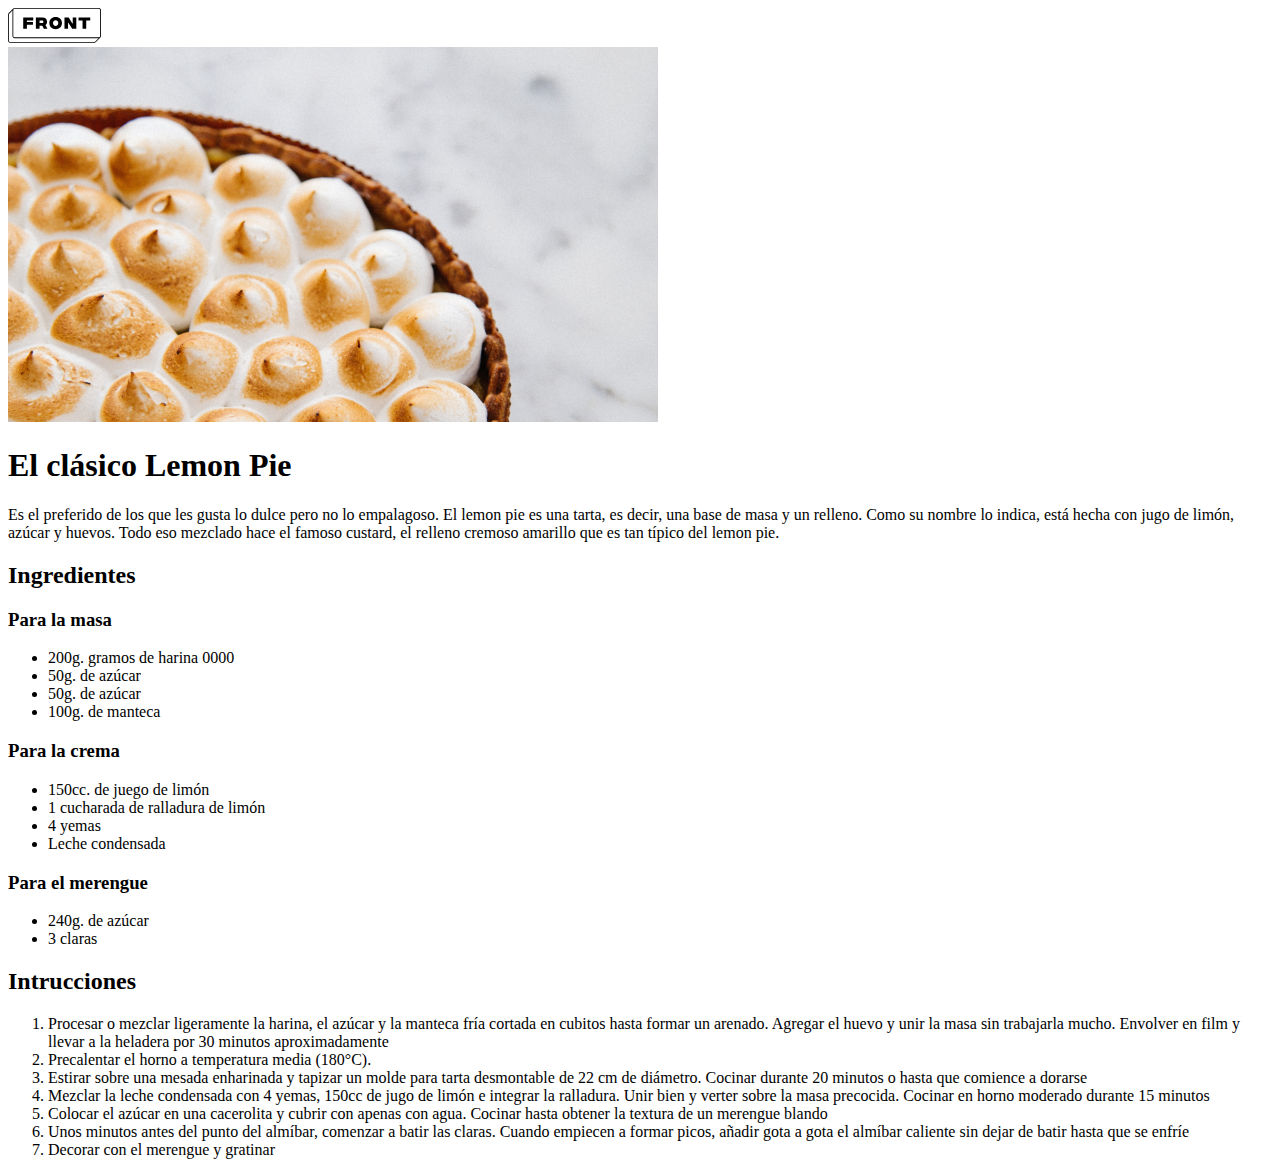
==== FrontEnd/LemonPie/index.html @ 0f6983c4 "actualizacion para FronEnd" ====
<!DOCTYPE html>
<html lang="es">
  <head>
    <meta charset="UTF-8" />
    <meta http-equiv="X-UA-Compatible" content="IE=edge" />
    <meta name="viewport" content="width=device-width, initial-scale=1.0" />
    <title>Document</title>
  </head>
  <body>
    <header>
      <img src="img/Logo.svg" alt="Logo" />
    </header>
    <main>
      <section>
        <img src="img/lemonPie.png" alt="Torta de Lemon lemonPie" />
        <h1>El clásico Lemon Pie</h1>
        <article>
          Es el preferido de los que les gusta lo dulce pero no lo empalagoso.
          El lemon pie es una tarta, es decir, una base de masa y un relleno.
          Como su nombre lo indica, está hecha con jugo de limón, azúcar y
          huevos. Todo eso mezclado hace el famoso custard, el relleno cremoso
          amarillo que es tan típico del lemon pie.
        </article>
      </section>
      <section>
        <h2>Ingredientes</h2>
        <h3>Para la masa</h3>
        <ul>
          <li>200g. gramos de harina 0000</li>
          <li>50g. de azúcar</li>
          <li>50g. de azúcar</li>
          <li>100g. de manteca</li>
        </ul>

        <h3>Para la crema</h3>
        <ul>
          <li>150cc. de juego de limón</li>
          <li>1 cucharada de ralladura de limón</li>
          <li>4 yemas</li>
          <li>Leche condensada</li>
        </ul>

        <h3>Para el merengue</h3>
        <ul>
          <li>240g. de azúcar</li>
          <li>3 claras</li>
        </ul>
      </section>
      <section>
        <h2>Intrucciones</h2>
        <ol type="1">
          <li>Procesar o mezclar ligeramente la harina, el azúcar y la manteca fría cortada en cubitos hasta formar un arenado. Agregar el huevo y unir la masa sin trabajarla mucho. Envolver en film y llevar a la heladera por 30 minutos aproximadamente</li>
          <li>Precalentar el horno a temperatura media (180°C).</li>
          <li>Estirar sobre una mesada enharinada y tapizar un molde para tarta desmontable de 22 cm de diámetro. Cocinar durante 20 minutos o hasta que comience a dorarse</li>
          <li>Mezclar la leche condensada con 4 yemas, 150cc de jugo de limón e integrar la ralladura. Unir bien y verter sobre la masa precocida. Cocinar en horno moderado durante 15 minutos</li>
          <li>Colocar el azúcar en una cacerolita y cubrir con apenas con agua. Cocinar hasta obtener la textura de un merengue blando</li>
          <li>Unos minutos antes del punto del almíbar, comenzar a batir las claras. Cuando empiecen a formar picos, añadir gota a gota el almíbar caliente sin dejar de batir hasta que se enfríe</li>
          <li>Decorar con el merengue y gratinar</li>
        </ol>
      </section>
    </main>
  </body>
</html>
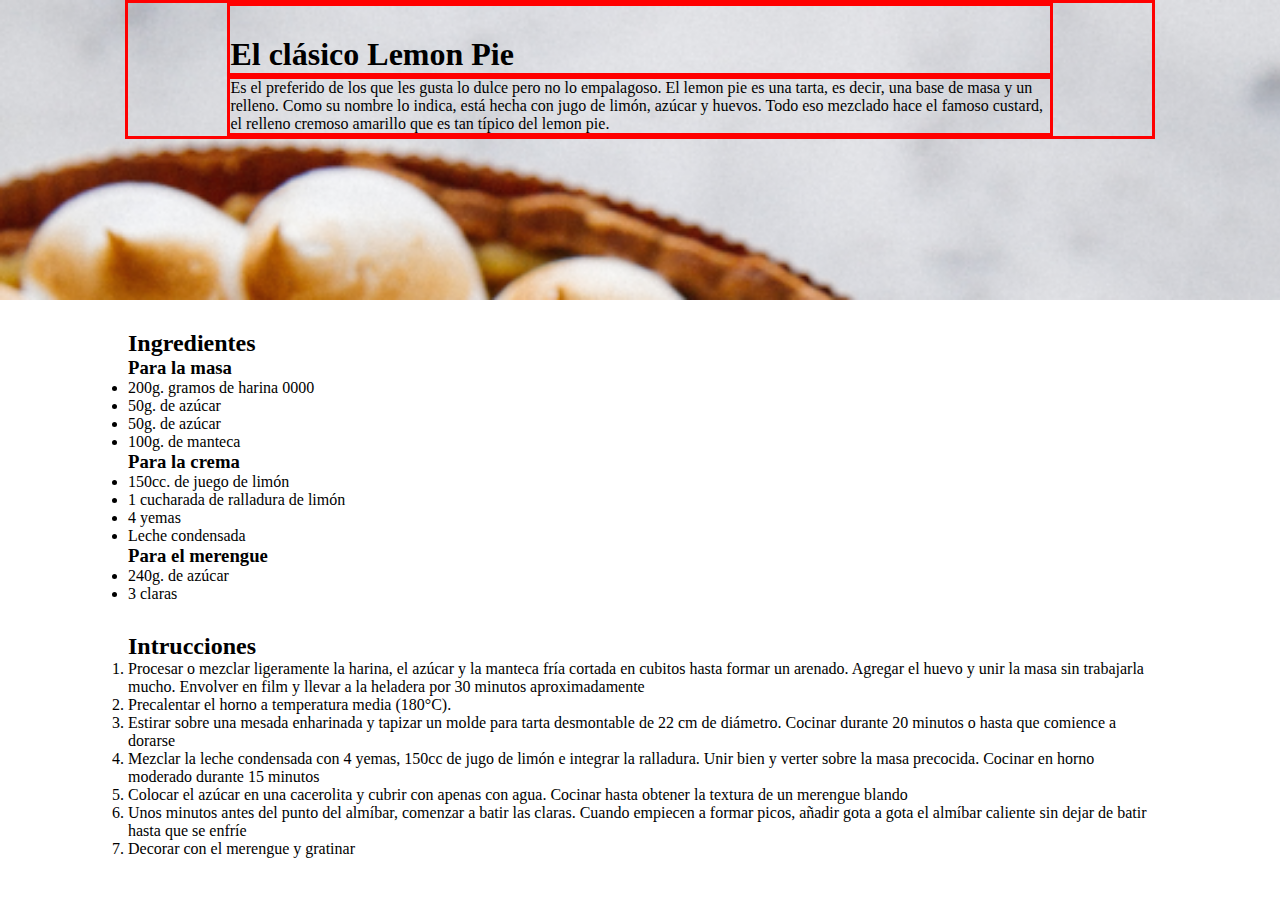
==== commit 9a943a20: "actualizacion" ====
--- a/FrontEnd/LemonPie/index.html
+++ b/FrontEnd/LemonPie/index.html
@@ -4,24 +4,23 @@
     <meta charset="UTF-8" />
     <meta http-equiv="X-UA-Compatible" content="IE=edge" />
     <meta name="viewport" content="width=device-width, initial-scale=1.0" />
+    <link href="./css/style.css" rel="stylesheet">
     <title>Document</title>
   </head>
   <body>
     <header>
-      <img src="img/Logo.svg" alt="Logo" />
+      <article>
+        <h1>El clásico Lemon Pie</h1>
+        <p>Es el preferido de los que les gusta lo dulce pero no lo empalagoso.
+        El lemon pie es una tarta, es decir, una base de masa y un relleno.
+        Como su nombre lo indica, está hecha con jugo de limón, azúcar y
+        huevos. Todo eso mezclado hace el famoso custard, el relleno cremoso
+        amarillo que es tan típico del lemon pie.
+        </p>
+      </article>
+
     </header>
     <main>
-      <section>
-        <img src="img/lemonPie.png" alt="Torta de Lemon lemonPie" />
-        <h1>El clásico Lemon Pie</h1>
-        <article>
-          Es el preferido de los que les gusta lo dulce pero no lo empalagoso.
-          El lemon pie es una tarta, es decir, una base de masa y un relleno.
-          Como su nombre lo indica, está hecha con jugo de limón, azúcar y
-          huevos. Todo eso mezclado hace el famoso custard, el relleno cremoso
-          amarillo que es tan típico del lemon pie.
-        </article>
-      </section>
       <section>
         <h2>Ingredientes</h2>
         <h3>Para la masa</h3>
--- a/FrontEnd/LemonPie/css/style.css
+++ b/FrontEnd/LemonPie/css/style.css
@@ -0,0 +1,27 @@
+*{
+    padding: 0;
+    margin: 0;
+}
+
+header{
+    background-image: url(../img/lemonPie.png);
+    background-size: cover;
+    height: 300px;
+    background-attachment: fixed;
+}
+
+header *{
+    border: dashed red;
+    border-style: solid;
+    max-width: 80%;
+    margin: auto;
+}
+
+h1{
+    padding-top: 30px;
+}
+
+main section{
+    max-width: 80%;
+    margin: 30px auto;
+}